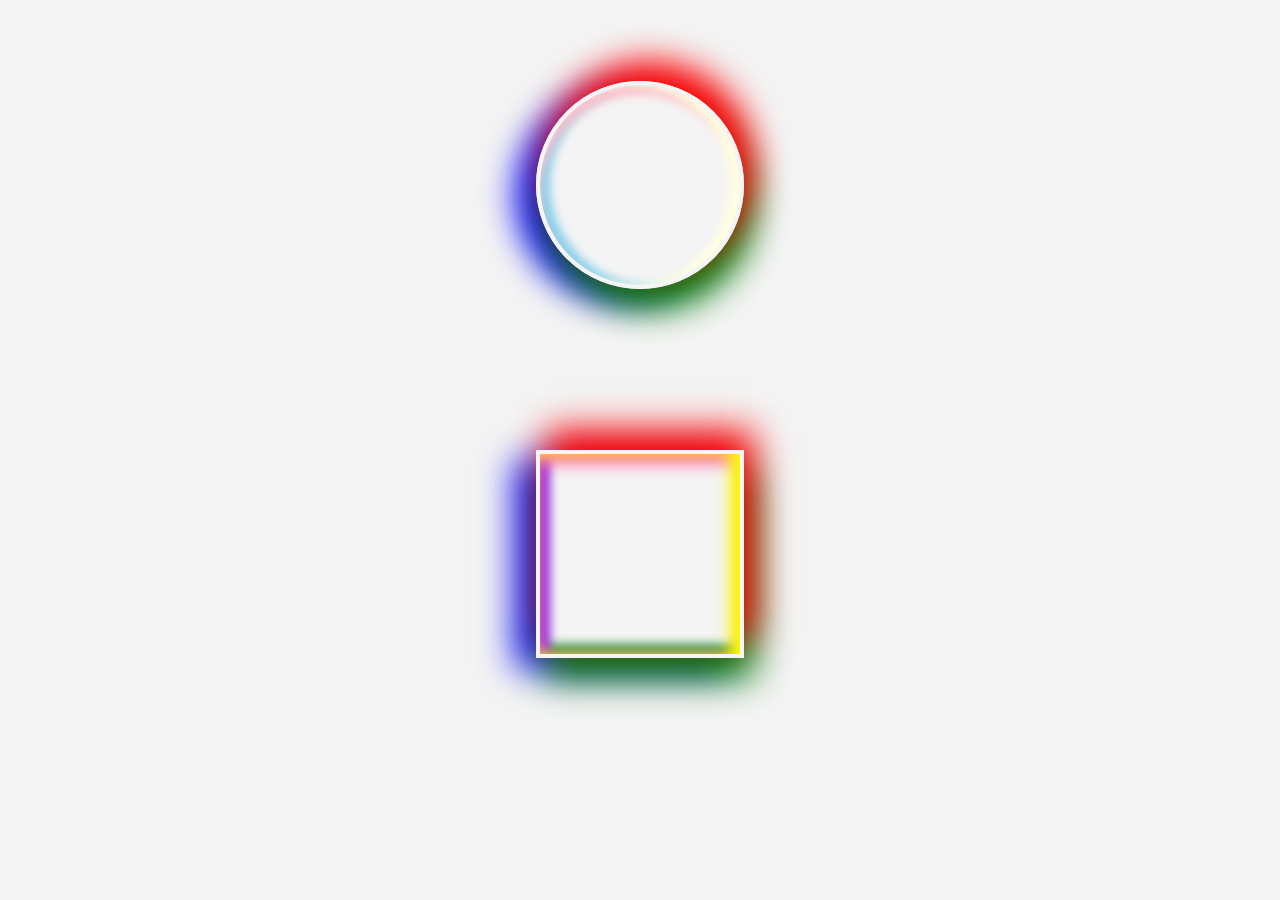
==== animated shape/shape1.html @ a16804a0 "Add css trick" ====
<!DOCTYPE html>
<html lang="en">
<head>
<meta charset = "UTF-8">
<meta http-equiv="X-UA-Compatible" content="IE=edge">
<meta name="viewpoint" content="width=device-width,initial-scale=1.0">
<title> Shape </title>
<link rel="stylesheet" type="text/css" href="style.css">
</head>


<body>
	<div class = "shape1">

	</div>
	<div class="shape2">
		
	</div>

	<div class="shape3">
		
	</div>

</body>
</html>
---- animated shape/style.css ----
*{
	padding:0;
	margin: 0;
}

body{
	display: grid;
	justify-content: center;
	align-items: center;
	min-height: 100vh;
	background: #f4f4f4;
}
.shape1{
	position: relative;
	height: 200px;
	width: 200px;
	border-radius: 50%;
	border: 4px solid whitesmoke;
	box-shadow: 10px -20px 35px red,10px 20px 35px green,-20px 10px 35px blue,inset -10px 0px 10px lightyellow,inset 0px 10px 10px pink,inset 10px 0px 10px skyblue ;
	/*box-shadow: 10px -20px 35px rgba(255 , 255, 255, 1.0), 10px 20px 10px rgba(0, 0, 0, 1.0),inset -10px -10px 15px rgba(255, 255, 255, 1.0), inset 10px 10px 10px rgba(0, 0, 0, 1.0);
	*/
	animation: animate 0.5s linear infinite; 

}

.shape2{
	justify-content: right;
	align-items: center;
	position: relative;
	height: 200px;
	width: 200px;
	/*border-radius: 50%;*/
	border: 4px solid whitesmoke;
	box-shadow: 10px -20px 35px red,10px 20px 35px green,-20px 10px 35px blue,inset -10px 0px 15px yellow,inset 0px 10px 15px hotpink,inset 10px 0px 10px blueviolet,inset 0px -10px 10px seagreen ;
	/*box-shadow: 10px -20px 35px rgba(255, 255, 255, 1.0), 10px 20px 10px rgba(0, 0, 0, 1.0), inset -10px -10px 15px rgba(255, 255, 255, 1.0), inset 10px 10px 10px rgba(0, 0, 0, 1.0);*/
	animation: animate 0.5s linear infinite;
}
@keyframes animate{
	0%{
		transform: rotate(0deg);
	}
	100%{
		transform: rotate(360deg);
	}
}
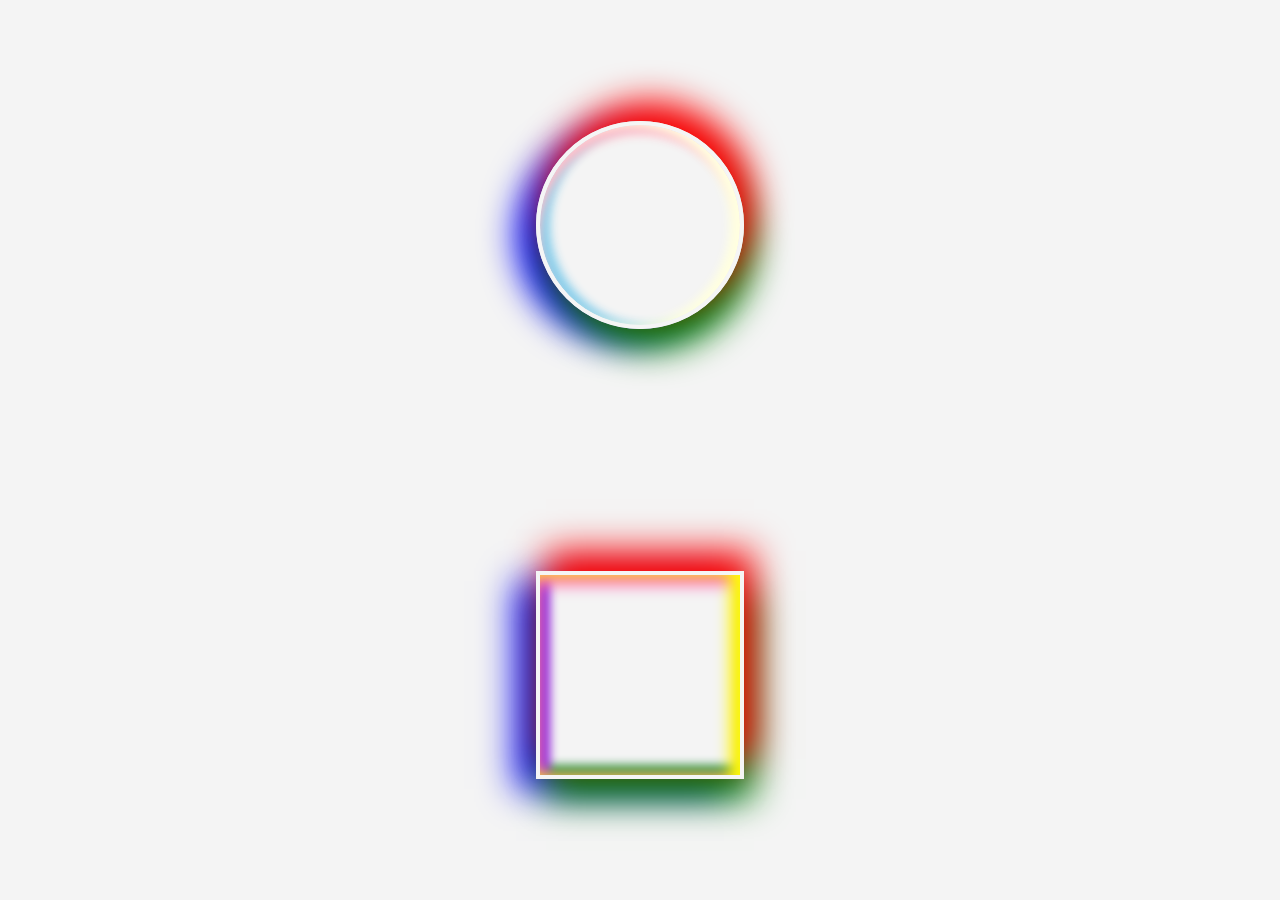
==== commit ac8083af: "Update" ====
--- a/animated shape/shape1.html
+++ b/animated shape/shape1.html
@@ -17,9 +17,5 @@
 		
 	</div>
 
-	<div class="shape3">
-		
-	</div>
-
 </body>
 </html>--- a/animated shape/style.css
+++ b/animated shape/style.css
@@ -17,8 +17,6 @@
 	border-radius: 50%;
 	border: 4px solid whitesmoke;
 	box-shadow: 10px -20px 35px red,10px 20px 35px green,-20px 10px 35px blue,inset -10px 0px 10px lightyellow,inset 0px 10px 10px pink,inset 10px 0px 10px skyblue ;
-	/*box-shadow: 10px -20px 35px rgba(255 , 255, 255, 1.0), 10px 20px 10px rgba(0, 0, 0, 1.0),inset -10px -10px 15px rgba(255, 255, 255, 1.0), inset 10px 10px 10px rgba(0, 0, 0, 1.0);
-	*/
 	animation: animate 0.5s linear infinite; 
 
 }
@@ -29,10 +27,8 @@
 	position: relative;
 	height: 200px;
 	width: 200px;
-	/*border-radius: 50%;*/
 	border: 4px solid whitesmoke;
 	box-shadow: 10px -20px 35px red,10px 20px 35px green,-20px 10px 35px blue,inset -10px 0px 15px yellow,inset 0px 10px 15px hotpink,inset 10px 0px 10px blueviolet,inset 0px -10px 10px seagreen ;
-	/*box-shadow: 10px -20px 35px rgba(255, 255, 255, 1.0), 10px 20px 10px rgba(0, 0, 0, 1.0), inset -10px -10px 15px rgba(255, 255, 255, 1.0), inset 10px 10px 10px rgba(0, 0, 0, 1.0);*/
 	animation: animate 0.5s linear infinite;
 }
 @keyframes animate{
